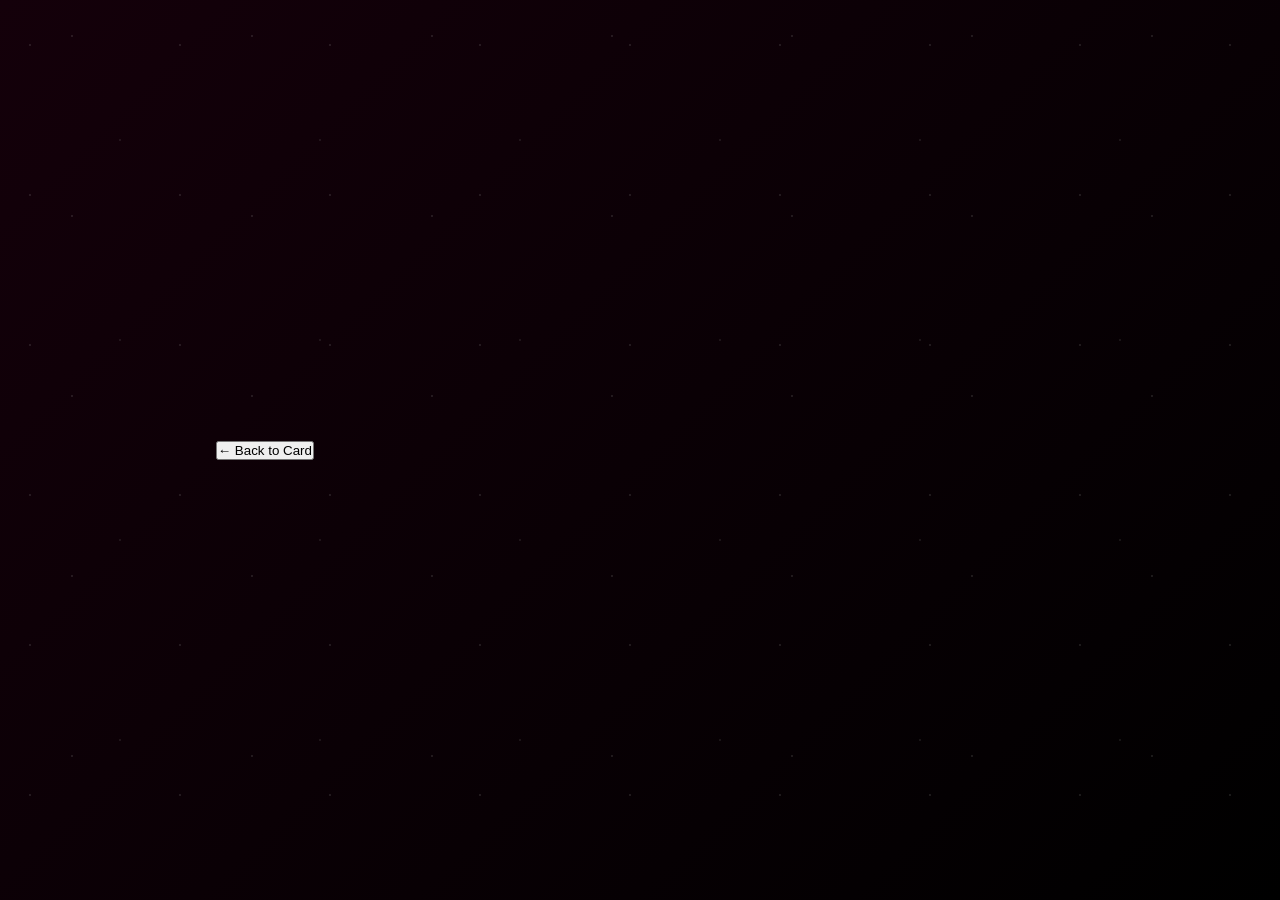
==== heart.html @ 53cf0a44 "Add files via upload" ====
<!DOCTYPE html>
<html lang="en">
<head>
    <meta charset="UTF-8">
    <meta name="viewport" content="width=device-width, initial-scale=1.0">
    <title>ANEL</title>
    <link rel="stylesheet" href="style.css">
</head>
<body>   
    <button class="back-btn" onclick="window.location.href='../index.html'">← Back to Card</button>
    
    <div class="canvas-container">
        <canvas id="canvas"></canvas>
        <canvas id="heartCanvas"></canvas>
    </div>
    
    <script src="script.js"></script>
</body>
</html>
---- style.css ----
* {
    margin: 0;
    padding: 0;
    box-sizing: border-box;
}

body {
    background: linear-gradient(135deg, #14000a 0%, #000000 100%);
    display: flex;
    justify-content: center;
    align-items: center;
    min-height: 100vh;
    font-family: 'Segoe UI', Tahoma, Geneva, Verdana, sans-serif;
    overflow: hidden;
    position: relative;
}

/* Жұлдызшалар фонға */
body::before {
    content: '';
    position: fixed;
    top: 0;
    left: 0;
    width: 100%;
    height: 100%;
    background: 
        radial-gradient(circle at 20% 30%, rgba(255, 255, 255, 0.1) 1px, transparent 1px),
        radial-gradient(circle at 60% 70%, rgba(255, 255, 255, 0.08) 1px, transparent 1px),
        radial-gradient(circle at 40% 20%, rgba(255, 255, 255, 0.1) 1px, transparent 1px);
    background-size: 150px 150px, 200px 200px, 180px 180px;
    z-index: 1;
    pointer-events: none;
    animation: twinkle 8s infinite alternate;
}

@keyframes twinkle {
    0% { opacity: 0.3; }
    100% { opacity: 0.7; }
}

.card-closed {
    width: 450px;
    text-align: center;
    position: relative;
    z-index: 2;
}

.card-opened {
    width: 380px;
    text-align: center;
    position: relative;
    z-index: 2;
    transform: scale(0.85);
    transform-origin: center;
}

.envelope {
    background: linear-gradient(135deg, #ff3366 0%, #ff0066 100%);
    height: 280px;
    border-radius: 25px;
    display: flex;
    flex-direction: column;
    justify-content: center;
    align-items: center;
    margin-bottom: 30px;
    position: relative;
    overflow: hidden;
    box-shadow: 
        0 20px 40px rgba(255, 51, 102, 0.3),
        inset 0 1px 0 rgba(255, 255, 255, 0.2);
    border: 2px solid rgba(255, 255, 255, 0.1);
}

.envelope::before {
    content: '';
    position: absolute;
    top: 0;
    left: 0;
    right: 0;
    bottom: 0;
    background: radial-gradient(
        circle at 30% 30%,
        rgba(255, 255, 255, 0.1) 0%,
        transparent 50%
    );
    pointer-events: none;
}

.envelope-heart {
    font-size: 90px;
    color: white;
    margin-bottom: 20px;
    text-shadow: 
        0 5px 15px rgba(0, 0, 0, 0.3),
        0 0 30px rgba(255, 255, 255, 0.2);
    animation: heartbeat 1.8s infinite;
    filter: drop-shadow(0 0 10px rgba(255, 255, 255, 0.3));
}

@keyframes heartbeat {
    0%, 100% { 
        transform: scale(1) rotate(0deg); 
    }
    25% { 
        transform: scale(1.1) rotate(-5deg); 
    }
    75% { 
        transform: scale(1.1) rotate(5deg); 
    }
}

.envelope-text {
    color: white;
    font-size: 32px;
    font-weight: bold;
    letter-spacing: 3px;
    text-shadow: 0 2px 10px rgba(0, 0, 0, 0.3);
    background: linear-gradient(to right, #ffffff, #ffe6ee);
    -webkit-background-clip: text;
    background-clip: text;
    color: transparent;
}

.open-btn, .close-btn {
    width: 100%;
    padding: 20px;
    font-size: 22px;
    font-weight: bold;
    border: none;
    border-radius: 15px;
    cursor: pointer;
    transition: all 0.3s cubic-bezier(0.4, 0, 0.2, 1);
    letter-spacing: 2px;
    position: relative;
    overflow: hidden;
}

.open-btn::before, .close-btn::before {
    content: '';
    position: absolute;
    top: 0;
    left: -100%;
    width: 100%;
    height: 100%;
    background: linear-gradient(
        90deg,
        transparent,
        rgba(255, 255, 255, 0.2),
        transparent
    );
    transition: left 0.5s;
}

.open-btn:hover::before, .close-btn:hover::before {
    left: 100%;
}

.open-btn {
    background: linear-gradient(135deg, #ff3366, #ff1493);
    color: white;
    box-shadow: 
        0 10px 30px rgba(255, 51, 102, 0.4),
        0 0 20px rgba(255, 20, 147, 0.3);
    border: 2px solid rgba(255, 255, 255, 0.1);
}

.open-btn:hover {
    transform: translateY(-6px) scale(1.02);
    box-shadow: 
        0 15px 40px rgba(255, 51, 102, 0.6),
        0 0 30px rgba(255, 20, 147, 0.4);
}

.close-btn {
    background: linear-gradient(135deg, #6c757d, #495057);
    color: white;
    margin-top: 25px;
    box-shadow: 0 8px 25px rgba(108, 117, 125, 0.4);
    border: 2px solid rgba(255, 255, 255, 0.05);
}

.close-btn:hover {
    background: linear-gradient(135deg, #495057, #343a40);
    transform: translateY(-4px);
    box-shadow: 0 12px 35px rgba(108, 117, 125, 0.5);
}

.card-opened {
    display: none;
}

.letter {
    background: linear-gradient(135deg, 
        rgba(20, 0, 10, 0.9) 0%, 
        rgba(0, 0, 0, 0.85) 100%);
    border-radius: 25px;
    padding: 30px;
    margin-bottom: 20px;
    position: relative;
    overflow: hidden;
    box-shadow: 
        0 20px 50px rgba(0, 0, 0, 0.5),
        inset 0 1px 0 rgba(255, 255, 255, 0.1);
    border: 1px solid rgba(255, 255, 255, 0.05);
}

.letter::before {
    content: '';
    position: absolute;
    top: 0;
    left: 0;
    right: 0;
    height: 4px;
    background: linear-gradient(
        90deg,
        transparent,
        #ff3366,
        #ff1493,
        #ff3366,
        transparent
    );
}

.letter::after {
    content: '';
    position: absolute;
    top: 10px;
    left: 10px;
    right: 10px;
    bottom: 10px;
    border: 1px solid rgba(255, 255, 255, 0.03);
    border-radius: 15px;
    pointer-events: none;
}

.letter-header {
    text-align: center;
    margin-bottom: 25px;
    padding-bottom: 20px;
    position: relative;
}

.letter-header::after {
    content: '';
    position: absolute;
    bottom: 0;
    left: 25%;
    right: 25%;
    height: 2px;
    background: linear-gradient(
        90deg,
        transparent,
        #ff3366,
        #ff1493,
        #ff3366,
        transparent
    );
}

.letter-header h2 {
    color: #ff3366;
    font-size: 28px;
    margin-bottom: 12px;
    text-shadow: 0 2px 10px rgba(255, 51, 102, 0.3);
    background: linear-gradient(to right, #ff3366, #ff1493);
    -webkit-background-clip: text;
    background-clip: text;
    color: transparent;
}

.valentine-date {
    color: rgba(255, 255, 255, 0.7);
    font-size: 16px;
    font-style: italic;
    letter-spacing: 1px;
}

.letter-content {
    text-align: left;

}

.handwriting {
    font-family: 'Brush Script MT', cursive;
    font-size: 22px;
    color: rgba(255, 255, 255, 0.9);
    margin-bottom: 12px;
    line-height: 1.4;
    text-shadow: 0 2px 4px rgba(0, 0, 0, 0.3);
}

.wishes {
    margin: 25px 0;
    padding: 0;
}

.wish {
    font-family: 'Brush Script MT', cursive;
    font-size: 18px;
    color: rgba(255, 255, 255, 0.85);
    margin-bottom: 8px;
    line-height: 1.4;
    padding-left: 0;
}

.tap-btn {
    display: block;
    width: 100%;
    padding: 16px;
    background: linear-gradient(135deg, #ff3366, #ff0066);
    color: white;
    border: none;
    border-radius: 12px;
    font-size: 18px;
    font-weight: bold;
    cursor: pointer;
    transition: all 0.3s cubic-bezier(0.4, 0, 0.2, 1);
    box-shadow: 
        0 8px 25px rgba(255, 51, 102, 0.5),
        0 0 20px rgba(255, 0, 102, 0.3);
    position: relative;
    overflow: hidden;
    letter-spacing: 1px;
    border: 2px solid rgba(255, 255, 255, 0.1);
    margin-top: 20px;
}

.tap-btn:hover {
    transform: translateY(-5px);
    box-shadow: 
        0 15px 35px rgba(255, 51, 102, 0.7),
        0 0 30px rgba(255, 0, 102, 0.5);
    background: linear-gradient(135deg, #ff0066, #ff3366);
}

/* Анимациялар */
@keyframes fadeIn {
    from {
        opacity: 0;
        transform: translateY(20px) scale(0.95);
    }
    to {
        opacity: 1;
        transform: translateY(0) scale(1);
    }
}

@keyframes fadeInMedium {
    from {
        opacity: 0;
        transform: translateY(20px) scale(0.95);
    }
    to {
        opacity: 1;
        transform: translateY(0) scale(0.85);
    }
}

.card-closed {
    animation: fadeIn 0.6s cubic-bezier(0.4, 0, 0.2, 1);
}

.card-opened {
    animation: fadeInMedium 0.6s cubic-bezier(0.4, 0, 0.2, 1);
}

/* Адаптивтілік */
@media (max-width: 500px) {
    .card-closed {
        width: 90vw;
        padding: 0 10px;
    }
    
    .card-opened {
        width: 76vw;
    }
    
    .envelope {
        height: 220px;
    }
    
    .envelope-heart {
        font-size: 70px;
    }
    
    .envelope-text {
        font-size: 26px;
    }
    
    .letter {
        padding: 20px;
    }
    
    .letter-header h2 {
        font-size: 24px;
    }
    
    .handwriting {
        font-size: 20px;
    }
    
    .wish {
        font-size: 16px;
    }
    
    .open-btn, .close-btn {
        padding: 16px;
        font-size: 18px;
    }
    
    .tap-btn {
        padding: 14px;
        font-size: 16px;
    }
}
.card-opened {
    /* Можно регулировать ширину и высоту */
    width: 500px; /* Измени на нужную ширину */
    max-width: 90%; /* Чтобы адаптировалось на мобильных */
}
 
.letter {
    /* Регулируй отступы внутри письма */
    padding: 40px 35px; /* Увеличил отступы */
    width: 100%; /* Занимает всю доступную ширину */
}

.letter-content.handwriting {
    /* Стили для текстового блока */
    min-height: 200px; /* Минимальная высота */
    max-height: 300px; /* Максимальная высота */
    overflow-y: auto; /* Прокрутка если текст не помещается */
    padding: 15px;
    margin: 20px 0;
    text-align: left;
    line-height: 1.6;
    font-size: 18px;
}

.close-btn {
    /* Позиционирование кнопки CLOSE */
    position: absolute;
    bottom: -60px;
    right: 0px;
    margin-top: 20px;
}
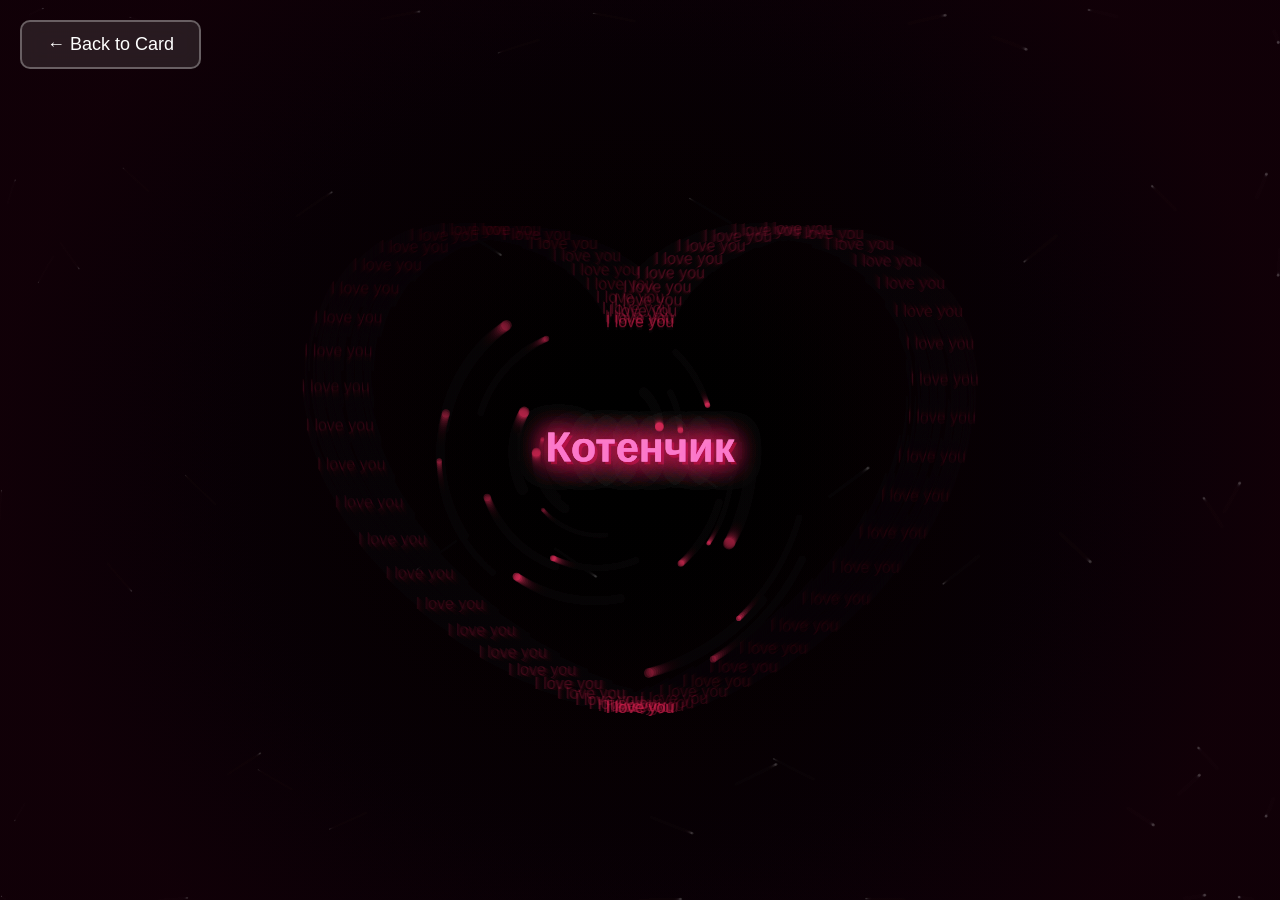
==== commit 97161881: "Add files via upload" ====
--- a/heart.html
+++ b/heart.html
@@ -4,7 +4,7 @@
     <meta charset="UTF-8">
     <meta name="viewport" content="width=device-width, initial-scale=1.0">
     <title>ANEL</title>
-    <link rel="stylesheet" href="style.css">
+    <link rel="stylesheet" href="heart.css">
 </head>
 <body>   
     <button class="back-btn" onclick="window.location.href='../index.html'">← Back to Card</button>
@@ -14,6 +14,6 @@
         <canvas id="heartCanvas"></canvas>
     </div>
     
-    <script src="script.js"></script>
+    <script src="heart.js"></script>
 </body>
 </html>
--- a/heart.css
+++ b/heart.css
@@ -0,0 +1,53 @@
+* {
+    margin: 0;
+    padding: 0;
+    box-sizing: border-box;
+}
+
+body {
+    background: #000;
+    overflow: hidden;
+    height: 100vh;
+    width: 100vw;
+    position: relative;
+}
+
+.canvas-container {
+    position: absolute;
+    top: 0;
+    left: 0;
+    width: 100%;
+    height: 100%;
+    z-index: 1;
+}
+
+canvas {
+    display: block;
+    position: absolute;
+    top: 0;
+    left: 0;
+    width: 100%;
+    height: 100%;
+}
+
+.back-btn {
+    position: fixed;
+    top: 20px;
+    left: 20px;
+    padding: 12px 25px;
+    background: rgba(255, 255, 255, 0.1);
+    color: white;
+    border: 2px solid rgba(255, 255, 255, 0.3);
+    border-radius: 10px;
+    font-size: 18px;
+    cursor: pointer;
+    backdrop-filter: blur(10px);
+    z-index: 100;
+    transition: all 0.3s;
+    font-family: Arial, sans-serif;
+}
+
+.back-btn:hover {
+    background: rgba(255, 255, 255, 0.2);
+    transform: translateY(-2px);
+}
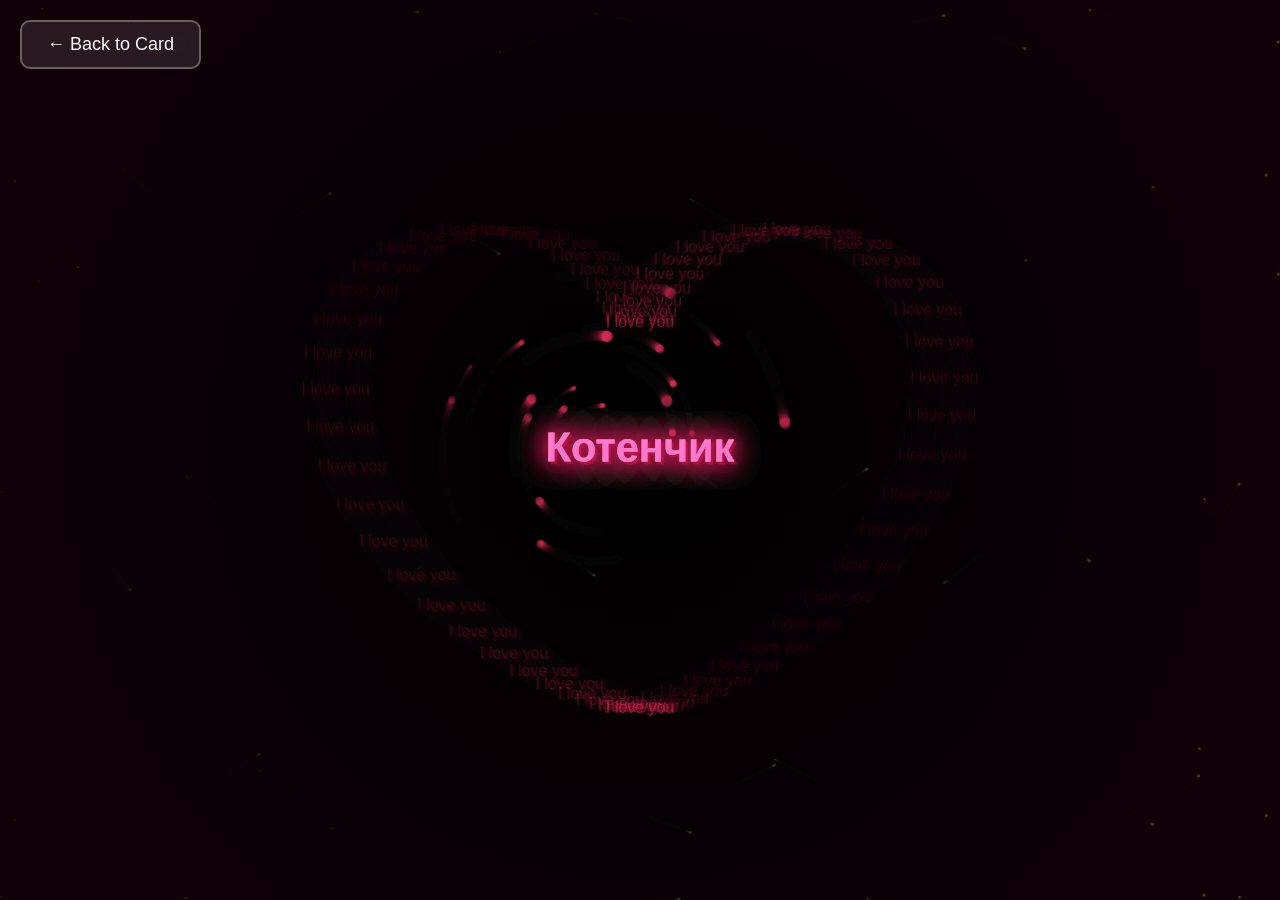
==== commit 48f82fed: "Add files via upload" ====
--- a/heart.html
+++ b/heart.html
@@ -4,16 +4,440 @@
     <meta charset="UTF-8">
     <meta name="viewport" content="width=device-width, initial-scale=1.0">
     <title>ANEL</title>
-    <link rel="stylesheet" href="heart.css">
+    <style>
+        * {
+            margin: 0;
+            padding: 0;
+            box-sizing: border-box;
+        }
+
+        body {
+            background: #000;
+            overflow: hidden;
+            height: 100vh;
+            width: 100vw;
+            position: relative;
+        }
+
+        .canvas-container {
+            position: absolute;
+            top: 0;
+            left: 0;
+            width: 100%;
+            height: 100%;
+            z-index: 1;
+        }
+
+        canvas {
+            display: block;
+            position: absolute;
+            top: 0;
+            left: 0;
+            width: 100%;
+            height: 100%;
+        }
+
+        .back-btn {
+            position: fixed;
+            top: 20px;
+            left: 20px;
+            padding: 12px 25px;
+            background: rgba(255, 255, 255, 0.1);
+            color: white;
+            border: 2px solid rgba(255, 255, 255, 0.3);
+            border-radius: 10px;
+            font-size: 18px;
+            cursor: pointer;
+            backdrop-filter: blur(10px);
+            z-index: 100;
+            transition: all 0.3s;
+            font-family: Arial, sans-serif;
+        }
+
+        .back-btn:hover {
+            background: rgba(255, 255, 255, 0.2);
+            transform: translateY(-2px);
+        }
+    </style>
 </head>
 <body>   
     <button class="back-btn" onclick="window.location.href='../index.html'">← Back to Card</button>
     
     <div class="canvas-container">
-        <canvas id="canvas"></canvas>
         <canvas id="heartCanvas"></canvas>
     </div>
     
-    <script src="heart.js"></script>
+    <script>
+        const canvas = document.getElementById('heartCanvas');
+        const ctx = canvas.getContext('2d');
+
+        canvas.width = window.innerWidth;
+        canvas.height = window.innerHeight;
+
+        const settings = {
+            // ⭐ ОРТАДАҒЫ НЕГІЗГІ МӘТІН ⭐
+            mainText: "Котенчик",
+            mainTextSize: 40,
+            mainPulseSpeed: 0.015,
+            mainPulseAmount: 0.05,
+            mainColor: "#fe7dccbd", // Ақ түс
+            shadowColor: "#f8175e", // Розовый shadow түсі
+            mainGlow: true,
+            
+            // ⭐ АРТТАҒЫ ЖҮРЕК АНИМАЦИЯСЫ ⭐
+            heartText: "I love you",
+            heartTextCount: 70,
+            heartTextSize: 16,
+            heartSize: 24,
+            heartSpeed: 0.002,
+            heartColor: "rgba(255, 51, 102, 0.3)", // Ашық түс
+            heartOpacity: 0.1, // Мөлдірлік
+            
+            // Жалпы
+            currentTime: 0,
+            heartAngle: 0,
+            particlesCount: 20,
+            
+            // ⭐ ЕКІ АНИМАЦИЯНЫ БАСҚАРУ ⭐
+            showMainText: true,      // Ортадағы мәтін
+            showHeart: true,         // Арттағы жүрек
+            showParticles: true      // Бөлшектер
+        };
+
+        // ⭐ БӨЛШЕКТЕР ⭐
+        class Particle {
+            constructor() {
+                this.reset();
+            }
+            
+            reset() {
+                this.angle = Math.random() * Math.PI * 2;
+                this.distance = 50 + Math.random() * 150;
+                this.speed = 0.5 + Math.random() * 1;
+                this.size = 2 + Math.random() * 4;
+                this.opacity = 0.2 + Math.random() * 0.3;
+            }
+            
+            update() {
+                this.angle += 0.01;
+                this.distance += Math.sin(settings.currentTime * 0.002 + this.angle) * 0.5;
+            }
+            
+            draw(centerX, centerY) {
+                const x = centerX + Math.cos(this.angle) * this.distance;
+                const y = centerY + Math.sin(this.angle) * this.distance;
+                
+                ctx.beginPath();
+                ctx.fillStyle = `rgba(255, 51, 102, ${this.opacity})`;
+                ctx.arc(x, y, this.size, 0, Math.PI * 2);
+                ctx.fill();
+            }
+        }
+
+        const particles = [];
+        for (let i = 0; i < settings.particlesCount; i++) {
+            particles.push(new Particle());
+        }
+
+        // ⭐ ЖҮРЕК ФОРМАСЫ (АРТТАҒЫ АНИМАЦИЯ) ⭐
+        function heartPosition(t) {
+            const x = 12.5 * Math.pow(Math.sin(t), 3);
+            const y = 10.2 * Math.cos(t) - 
+                      2.7 * Math.cos(2*t) - 
+                      2.3 * Math.cos(3*t) - 
+                      0.001 * Math.cos(4*t);
+            
+            return { x, y: -y };
+        }
+
+        // ⭐ АРТТАҒЫ ЖҮРЕК АНИМАЦИЯСЫ ⭐
+        function drawHeartAnimation() {
+            if (!settings.showHeart) return;
+            
+            const centerX = canvas.width / 2;
+            const centerY = canvas.height / 2;
+            
+            // Жеңіл толқын эффектісі
+            const wave = Math.sin(settings.currentTime * 0.005) * 0.05;
+            
+            for (let i = 0; i < settings.heartTextCount; i++) {
+                const localOffset = (i / settings.heartTextCount) * Math.PI * 2;
+                let t = (settings.heartAngle + localOffset) % (Math.PI * 2);
+                
+                const pos = heartPosition(t);
+                
+                // Мөлдірлік эффектісі
+                const opacity = settings.heartOpacity * (0.7 + 0.3 * Math.sin(t * 2 + settings.currentTime * 0.01));
+                
+                const x = centerX + pos.x * (settings.heartSize * (1 + wave));
+                const y = centerY + pos.y * (settings.heartSize * (1 + wave));
+                
+                // Мәтін сызу
+                ctx.font = `${settings.heartTextSize}px Arial`;
+                ctx.fillStyle = `rgba(255, 51, 102, ${opacity})`;
+                ctx.textAlign = "center";
+                ctx.textBaseline = "middle";
+                ctx.fillText(settings.heartText, x, y);
+            }
+            
+            settings.heartAngle += settings.heartSpeed;
+        }
+
+        // ⭐ ОРТАДАҒЫ НЕГІЗГІ МӘТІН (АҚ ТҮС + РОЗОВЫЙ SHADOW) ⭐
+        function drawMainText() {
+            if (!settings.showMainText) return;
+            
+            const centerX = canvas.width / 2;
+            const centerY = canvas.height / 2;
+            
+            // Пульсация
+            const pulse = 1 + Math.sin(settings.currentTime * settings.mainPulseSpeed) * settings.mainPulseAmount;
+            const fontSize = settings.mainTextSize * pulse;
+            
+            // ⭐ 1. Бірінші қабат: Розовый shadow қатты версиясы ⭐
+            ctx.save();
+            ctx.shadowColor = settings.shadowColor;
+            ctx.shadowBlur = 25 * pulse;
+            ctx.shadowOffsetX = 0;
+            ctx.shadowOffsetY = 0;
+            
+            ctx.font = `bold ${fontSize}px Arial, sans-serif`;
+            ctx.fillStyle = settings.mainColor;
+            ctx.textAlign = "center";
+            ctx.textBaseline = "middle";
+            
+            // Өте жеңіл айналу
+            ctx.save();
+            ctx.translate(centerX, centerY);
+            ctx.rotate(Math.sin(settings.currentTime * 0.001) * 0.03);
+            ctx.fillText(settings.mainText, 0, 0);
+            ctx.restore();
+            
+            ctx.restore();
+            
+            // ⭐ 2. Екінші қабат: Негізгі ақ мәтін (shadow жоқ) ⭐
+            ctx.font = `bold ${fontSize}px Arial, sans-serif`;
+            ctx.fillStyle = settings.mainColor;
+            ctx.textAlign = "center";
+            ctx.textBaseline = "middle";
+            
+            // Өте жеңіл айналу
+            ctx.save();
+            ctx.translate(centerX, centerY);
+            ctx.rotate(Math.sin(settings.currentTime * 0.001) * 0.03);
+            ctx.fillText(settings.mainText, 0, 0);
+            ctx.restore();
+            
+            // ⭐ 3. Үшінші қабат: Жеңіл glow эффекті ⭐
+            ctx.save();
+            ctx.globalCompositeOperation = "overlay";
+            ctx.fillStyle = `rgba(255, 105, 180, 0.15)`;
+            ctx.font = `bold ${fontSize}px Arial, sans-serif`;
+            ctx.textAlign = "center";
+            ctx.textBaseline = "middle";
+            
+            ctx.save();
+            ctx.translate(centerX, centerY);
+            ctx.rotate(Math.sin(settings.currentTime * 0.001) * 0.03);
+            
+            // Біраз ығысқан көшірме для glow эффекта
+            const glowOffset = Math.sin(settings.currentTime * 0.02) * 3;
+            ctx.fillText(settings.mainText, glowOffset, glowOffset);
+            ctx.restore();
+            ctx.restore();
+            
+            // Shadow қайта орнату
+            ctx.shadowColor = 'transparent';
+            ctx.shadowBlur = 0;
+        }
+
+        // ⭐ БӨЛШЕКТЕР ⭐
+        function drawParticles() {
+            if (!settings.showParticles) return;
+            
+            const centerX = canvas.width / 2;
+            const centerY = canvas.height / 2;
+            
+            particles.forEach(particle => {
+                particle.update();
+                particle.draw(centerX, centerY);
+            });
+        }
+
+        // ⭐ ФОН ЭФФЕКТІ ⭐
+        function drawBackground() {
+            // Градиент фон
+            const gradient = ctx.createRadialGradient(
+                canvas.width / 2, canvas.height / 2, 0,
+                canvas.width / 2, canvas.height / 2, Math.max(canvas.width, canvas.height) / 2
+            );
+            
+            gradient.addColorStop(0, 'rgba(0, 0, 0, 0.1)');
+            gradient.addColorStop(1, 'rgba(20, 0, 10, 0.3)');
+            
+            ctx.fillStyle = gradient;
+            ctx.fillRect(0, 0, canvas.width, canvas.height);
+            
+            // Жұлдызшалар
+            ctx.fillStyle = 'rgba(255, 255, 255, 0.1)';
+            for (let i = 0; i < 50; i++) {
+                const x = (Math.sin(settings.currentTime * 0.001 + i) * 0.5 + 0.5) * canvas.width;
+                const y = (Math.cos(settings.currentTime * 0.001 + i * 0.7) * 0.5 + 0.5) * canvas.height;
+                const size = Math.sin(settings.currentTime * 0.01 + i) * 0.5 + 1;
+                
+                ctx.beginPath();
+                ctx.arc(x, y, size, 0, Math.PI * 2);
+                ctx.fill();
+            }
+        }
+
+        // ⭐ БАСТАПҚЫ ФОН ⭐
+        function clearCanvas() {
+            ctx.fillStyle = "rgba(0, 0, 0, 0.08)";
+            ctx.fillRect(0, 0, canvas.width, canvas.height);
+        }
+
+        // ⭐ НЕГІЗГІ АНИМАЦИЯ ⭐
+        function animate() {
+            clearCanvas();
+            drawBackground();
+            drawHeartAnimation();    // ⭐ АРТТАҒЫ ЖҮРЕК ⭐
+            drawParticles();
+            drawMainText();          // ⭐ ОРТАДАҒЫ МӘТІН ⭐
+            
+            settings.currentTime += 1;
+            requestAnimationFrame(animate);
+        }
+
+        // ⭐ КЛАВИАТУРА БАСҚАРУЫ ⭐
+        window.addEventListener('keydown', (e) => {
+            switch(e.key) {
+                case '+':
+                    settings.mainTextSize += 5;
+                    break;
+                case '-':
+                    settings.mainTextSize = Math.max(20, settings.mainTextSize - 5);
+                    break;
+                case 'h':
+                case 'H':
+                    settings.heartSize += 2;
+                    break;
+                case 'j':
+                case 'J':
+                    settings.heartSize = Math.max(10, settings.heartSize - 2);
+                    break;
+                case 'k':
+                case 'K':
+                    settings.heartSpeed += 0.0005;
+                    break;
+                case 'l':
+                case 'L':
+                    settings.heartSpeed = Math.max(0.0001, settings.heartSpeed - 0.0005);
+                    break;
+                case 'u':
+                case 'U':
+                    settings.heartOpacity = Math.min(1, settings.heartOpacity + 0.05);
+                    break;
+                case 'i':
+                case 'I':
+                    settings.heartOpacity = Math.max(0.05, settings.heartOpacity - 0.05);
+                    break;
+                case '1':
+                    settings.showMainText = !settings.showMainText;
+                    console.log('Негізгі мәтін: ' + (settings.showMainText ? 'ҚОСЫЛҒАН' : 'ӨШІРІЛГЕН'));
+                    break;
+                case '2':
+                    settings.showHeart = !settings.showHeart;
+                    console.log('Жүрек анимациясы: ' + (settings.showHeart ? 'ҚОСЫЛҒАН' : 'ӨШІРІЛГЕН'));
+                    break;
+                case '3':
+                    settings.showParticles = !settings.showParticles;
+                    console.log('Бөлшектер: ' + (settings.showParticles ? 'ҚОСЫЛҒАН' : 'ӨШІРІЛГЕН'));
+                    break;
+                case 'w':
+                case 'W':
+                    settings.mainPulseSpeed += 0.005;
+                    break;
+                case 's':
+                case 'S':
+                    settings.mainPulseSpeed = Math.max(0.001, settings.mainPulseSpeed - 0.005);
+                    break;
+                case 'g':
+                case 'G':
+                    settings.mainGlow = !settings.mainGlow;
+                    console.log('Жарқыл эффектісі: ' + (settings.mainGlow ? 'ҚОСЫЛҒАН' : 'ӨШІРІЛГЕН'));
+                    break;
+                case 't':
+                case 'T':
+                    settings.mainText = settings.mainText === "Котенчик" ? "I love you" : "Котенчик";
+                    console.log('Мәтін өзгерді: ' + settings.mainText);
+                    break;
+                case '0':
+                    // Барлығын қалпына келтіру
+                    settings.mainText = "Котенчик";
+                    settings.mainTextSize = 60;
+                    settings.mainPulseSpeed = 0.015;
+                    settings.mainPulseAmount = 0.05;
+                    settings.mainColor = "#FFFFFF";
+                    settings.shadowColor = "#FF69B4";
+                    settings.heartSize = 24;
+                    settings.heartSpeed = 0.002;
+                    settings.heartOpacity = 0.1;
+                    settings.showMainText = true;
+                    settings.showHeart = true;
+                    settings.showParticles = true;
+                    console.log('БАРЛЫҒЫ ҚАЛПЫНА КЕЛТІРІЛДІ');
+                    break;
+                case ' ':
+                    console.log("============= АҚПАРАТ =============");
+                    console.log("Мәтін: " + settings.mainText);
+                    console.log("Мәтін өлшемі: " + settings.mainTextSize);
+                    console.log("Жүрек өлшемі: " + settings.heartSize);
+                    console.log("Жүрек жылдамдығы: " + settings.heartSpeed);
+                    console.log("Жүрек мөлдірлігі: " + settings.heartOpacity);
+                    console.log("===================================");
+                    break;
+            }
+        });
+
+        // БАСТАУ
+        animate();
+
+        // Браузер өлшемі өзгергенде
+        window.addEventListener('resize', () => {
+            canvas.width = window.innerWidth;
+            canvas.height = window.innerHeight;
+        });
+
+        console.log("=========================================");
+        console.log("❤️ КОТЕНЧИК - АҚ ТҮС + РОЗОВЫЙ SHADOW");
+        console.log("=========================================");
+        console.log("✅ Ортадағы мәтін: 'Котенчик'");
+        console.log("   • Ақ түсте");
+        console.log("   • Розовый shadow бар");
+        console.log("   • Пульсирует");
+        console.log("");
+        console.log("✅ Арттағы жүрек анимациясы");
+        console.log("   • 'I love you' мәтіні");
+        console.log("   • Жүрек формасында айналады");
+        console.log("   • Мөлдір, жеңіл");
+        console.log("");
+        console.log("🎮 БАСҚАРУ ПЕРНЕЛЕРІ:");
+        console.log("   +/- - Негізгі мәтін өлшемі");
+        console.log("   H/J - Жүрек өлшемі");
+        console.log("   K/L - Жүрек жылдамдығы");
+        console.log("   U/I - Жүрек мөлдірлігі");
+        console.log("");
+        console.log("   1 - Негізгі мәтінді қосу/өшіру");
+        console.log("   2 - Жүрек анимациясын қосу/өшіру");
+        console.log("   3 - Бөлшектерді қосу/өшіру");
+        console.log("");
+        console.log("   W/S - Пульсация жылдамдығы");
+        console.log("   G - Жарқыл эффектісі");
+        console.log("   T - Мәтін өзгерту (Котенчик ↔ I love you)");
+        console.log("   ПРОБЕЛ - Ақпаратты көрсету");
+        console.log("   0 - БАРЛЫҒЫН қалпына келтіру");
+        console.log("=========================================");
+    </script>
 </body>
 </html>
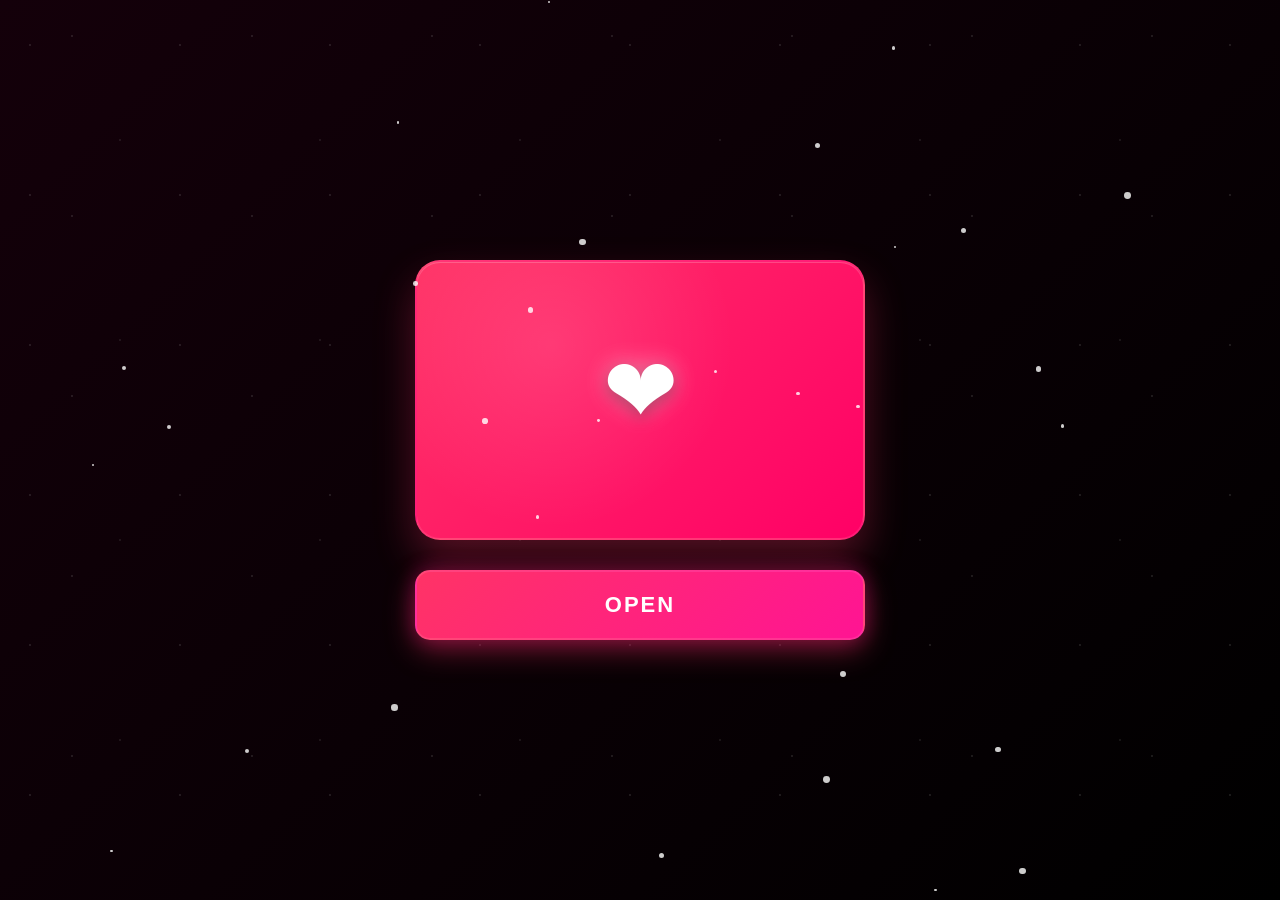
==== commit cb81b378: "Add files via upload" ====
--- a/heart.html
+++ b/heart.html
@@ -3,7 +3,7 @@
 <head>
     <meta charset="UTF-8">
     <meta name="viewport" content="width=device-width, initial-scale=1.0">
-    <title>ANEL</title>
+    <title>Love Card for Anel</title>
     <style>
         * {
             margin: 0;
@@ -12,11 +12,426 @@
         }
 
         body {
+            background: linear-gradient(135deg, #14000a 0%, #000000 100%);
+            display: flex;
+            justify-content: center;
+            align-items: center;
+            min-height: 100vh;
+            font-family: 'Segoe UI', Tahoma, Geneva, Verdana, sans-serif;
+            overflow: hidden;
+            position: relative;
+        }
+
+        /* Жұлдызшалар фонға */
+        body::before {
+            content: '';
+            position: fixed;
+            top: 0;
+            left: 0;
+            width: 100%;
+            height: 100%;
+            background: 
+                radial-gradient(circle at 20% 30%, rgba(255, 255, 255, 0.1) 1px, transparent 1px),
+                radial-gradient(circle at 60% 70%, rgba(255, 255, 255, 0.08) 1px, transparent 1px),
+                radial-gradient(circle at 40% 20%, rgba(255, 255, 255, 0.1) 1px, transparent 1px);
+            background-size: 150px 150px, 200px 200px, 180px 180px;
+            z-index: 1;
+            pointer-events: none;
+            animation: twinkle 8s infinite alternate;
+        }
+
+        @keyframes twinkle {
+            0% { opacity: 0.3; }
+            100% { opacity: 0.7; }
+        }
+
+        .card-closed {
+            width: 450px;
+            text-align: center;
+            position: relative;
+            z-index: 2;
+        }
+
+        .card-opened {
+            width: 380px;
+            text-align: center;
+            position: relative;
+            z-index: 2;
+            transform: scale(0.85);
+            transform-origin: center;
+        }
+
+        .envelope {
+            background: linear-gradient(135deg, #ff3366 0%, #ff0066 100%);
+            height: 280px;
+            border-radius: 25px;
+            display: flex;
+            flex-direction: column;
+            justify-content: center;
+            align-items: center;
+            margin-bottom: 30px;
+            position: relative;
+            overflow: hidden;
+            box-shadow: 
+                0 20px 40px rgba(255, 51, 102, 0.3),
+                inset 0 1px 0 rgba(255, 255, 255, 0.2);
+            border: 2px solid rgba(255, 255, 255, 0.1);
+        }
+
+        .envelope::before {
+            content: '';
+            position: absolute;
+            top: 0;
+            left: 0;
+            right: 0;
+            bottom: 0;
+            background: radial-gradient(
+                circle at 30% 30%,
+                rgba(255, 255, 255, 0.1) 0%,
+                transparent 50%
+            );
+            pointer-events: none;
+        }
+
+        .envelope-heart {
+            font-size: 90px;
+            color: white;
+            margin-bottom: 20px;
+            text-shadow: 
+                0 5px 15px rgba(0, 0, 0, 0.3),
+                0 0 30px rgba(255, 255, 255, 0.2);
+            animation: heartbeat 1.8s infinite;
+            filter: drop-shadow(0 0 10px rgba(255, 255, 255, 0.3));
+        }
+
+        @keyframes heartbeat {
+            0%, 100% { 
+                transform: scale(1) rotate(0deg); 
+            }
+            25% { 
+                transform: scale(1.1) rotate(-5deg); 
+            }
+            75% { 
+                transform: scale(1.1) rotate(5deg); 
+            }
+        }
+
+        .envelope-text {
+            color: white;
+            font-size: 32px;
+            font-weight: bold;
+            letter-spacing: 3px;
+            text-shadow: 0 2px 10px rgba(0, 0, 0, 0.3);
+            background: linear-gradient(to right, #ffffff, #ffe6ee);
+            -webkit-background-clip: text;
+            background-clip: text;
+            color: transparent;
+        }
+
+        .open-btn, .close-btn {
+            width: 100%;
+            padding: 20px;
+            font-size: 22px;
+            font-weight: bold;
+            border: none;
+            border-radius: 15px;
+            cursor: pointer;
+            transition: all 0.3s cubic-bezier(0.4, 0, 0.2, 1);
+            letter-spacing: 2px;
+            position: relative;
+            overflow: hidden;
+        }
+
+        .open-btn::before, .close-btn::before {
+            content: '';
+            position: absolute;
+            top: 0;
+            left: -100%;
+            width: 100%;
+            height: 100%;
+            background: linear-gradient(
+                90deg,
+                transparent,
+                rgba(255, 255, 255, 0.2),
+                transparent
+            );
+            transition: left 0.5s;
+        }
+
+        .open-btn:hover::before, .close-btn:hover::before {
+            left: 100%;
+        }
+
+        .open-btn {
+            background: linear-gradient(135deg, #ff3366, #ff1493);
+            color: white;
+            box-shadow: 
+                0 10px 30px rgba(255, 51, 102, 0.4),
+                0 0 20px rgba(255, 20, 147, 0.3);
+            border: 2px solid rgba(255, 255, 255, 0.1);
+        }
+
+        .open-btn:hover {
+            transform: translateY(-6px) scale(1.02);
+            box-shadow: 
+                0 15px 40px rgba(255, 51, 102, 0.6),
+                0 0 30px rgba(255, 20, 147, 0.4);
+        }
+
+        .close-btn {
+            background: linear-gradient(135deg, #6c757d, #495057);
+            color: white;
+            margin-top: 25px;
+            box-shadow: 0 8px 25px rgba(108, 117, 125, 0.4);
+            border: 2px solid rgba(255, 255, 255, 0.05);
+        }
+
+        .close-btn:hover {
+            background: linear-gradient(135deg, #495057, #343a40);
+            transform: translateY(-4px);
+            box-shadow: 0 12px 35px rgba(108, 117, 125, 0.5);
+        }
+
+        .card-opened {
+            display: none;
+        }
+
+        .letter {
+            background: linear-gradient(135deg, 
+                rgba(20, 0, 10, 0.9) 0%, 
+                rgba(0, 0, 0, 0.85) 100%);
+            border-radius: 25px;
+            padding: 30px;
+            margin-bottom: 20px;
+            position: relative;
+            overflow: hidden;
+            box-shadow: 
+                0 20px 50px rgba(0, 0, 0, 0.5),
+                inset 0 1px 0 rgba(255, 255, 255, 0.1);
+            border: 1px solid rgba(255, 255, 255, 0.05);
+        }
+
+        .letter::before {
+            content: '';
+            position: absolute;
+            top: 0;
+            left: 0;
+            right: 0;
+            height: 4px;
+            background: linear-gradient(
+                90deg,
+                transparent,
+                #ff3366,
+                #ff1493,
+                #ff3366,
+                transparent
+            );
+        }
+
+        .letter::after {
+            content: '';
+            position: absolute;
+            top: 10px;
+            left: 10px;
+            right: 10px;
+            bottom: 10px;
+            border: 1px solid rgba(255, 255, 255, 0.03);
+            border-radius: 15px;
+            pointer-events: none;
+        }
+
+        .letter-header {
+            text-align: center;
+            margin-bottom: 25px;
+            padding-bottom: 20px;
+            position: relative;
+        }
+
+        .letter-header::after {
+            content: '';
+            position: absolute;
+            bottom: 0;
+            left: 25%;
+            right: 25%;
+            height: 2px;
+            background: linear-gradient(
+                90deg,
+                transparent,
+                #ff3366,
+                #ff1493,
+                #ff3366,
+                transparent
+            );
+        }
+
+        .letter-header h2 {
+            color: #ff3366;
+            font-size: 28px;
+            margin-bottom: 12px;
+            text-shadow: 0 2px 10px rgba(255, 51, 102, 0.3);
+            background: linear-gradient(to right, #ff3366, #ff1493);
+            -webkit-background-clip: text;
+            background-clip: text;
+            color: transparent;
+        }
+
+        .valentine-date {
+            color: rgba(255, 255, 255, 0.7);
+            font-size: 16px;
+            font-style: italic;
+            letter-spacing: 1px;
+        }
+
+        .letter-content {
+            text-align: left;
+
+        }
+
+        .handwriting {
+            font-family: 'Brush Script MT', cursive;
+            font-size: 22px;
+            color: rgba(255, 255, 255, 0.9);
+            margin-bottom: 12px;
+            line-height: 1.4;
+            text-shadow: 0 2px 4px rgba(0, 0, 0, 0.3);
+        }
+
+        .wishes {
+            margin: 25px 0;
+            padding: 0;
+        }
+
+        .wish {
+            font-family: 'Brush Script MT', cursive;
+            font-size: 18px;
+            color: rgba(255, 255, 255, 0.85);
+            margin-bottom: 8px;
+            line-height: 1.4;
+            padding-left: 0;
+        }
+
+        .tap-btn {
+            display: block;
+            width: 100%;
+            padding: 16px;
+            background: linear-gradient(135deg, #ff3366, #ff0066);
+            color: white;
+            border: none;
+            border-radius: 12px;
+            font-size: 18px;
+            font-weight: bold;
+            cursor: pointer;
+            transition: all 0.3s cubic-bezier(0.4, 0, 0.2, 1);
+            box-shadow: 
+                0 8px 25px rgba(255, 51, 102, 0.5),
+                0 0 20px rgba(255, 0, 102, 0.3);
+            position: relative;
+            overflow: hidden;
+            letter-spacing: 1px;
+            border: 2px solid rgba(255, 255, 255, 0.1);
+            margin-top: 20px;
+        }
+
+        .tap-btn:hover {
+            transform: translateY(-5px);
+            box-shadow: 
+                0 15px 35px rgba(255, 51, 102, 0.7),
+                0 0 30px rgba(255, 0, 102, 0.5);
+            background: linear-gradient(135deg, #ff0066, #ff3366);
+        }
+
+        /* Анимациялар */
+        @keyframes fadeIn {
+            from {
+                opacity: 0;
+                transform: translateY(20px) scale(0.95);
+            }
+            to {
+                opacity: 1;
+                transform: translateY(0) scale(1);
+            }
+        }
+
+        @keyframes fadeInMedium {
+            from {
+                opacity: 0;
+                transform: translateY(20px) scale(0.95);
+            }
+            to {
+                opacity: 1;
+                transform: translateY(0) scale(0.85);
+            }
+        }
+
+        .card-closed {
+            animation: fadeIn 0.6s cubic-bezier(0.4, 0, 0.2, 1);
+        }
+
+        .card-opened {
+            animation: fadeInMedium 0.6s cubic-bezier(0.4, 0, 0.2, 1);
+        }
+
+        /* Адаптивтілік */
+        @media (max-width: 500px) {
+            .card-closed {
+                width: 90vw;
+                padding: 0 10px;
+            }
+            
+            .card-opened {
+                width: 76vw;
+            }
+            
+            .envelope {
+                height: 220px;
+            }
+            
+            .envelope-heart {
+                font-size: 70px;
+            }
+            
+            .envelope-text {
+                font-size: 26px;
+            }
+            
+            .letter {
+                padding: 20px;
+            }
+            
+            .letter-header h2 {
+                font-size: 24px;
+            }
+            
+            .handwriting {
+                font-size: 20px;
+            }
+            
+            .wish {
+                font-size: 16px;
+            }
+            
+            .open-btn, .close-btn {
+                padding: 16px;
+                font-size: 18px;
+            }
+            
+            .tap-btn {
+                padding: 14px;
+                font-size: 16px;
+            }
+        }
+
+        /* Жүрек беті стильдері (heart.html) */
+        .heart-page {
+            display: none;
+            position: fixed;
+            top: 0;
+            left: 0;
+            width: 100%;
+            height: 100%;
             background: #000;
             overflow: hidden;
-            height: 100vh;
-            width: 100vw;
-            position: relative;
+            z-index: 1000;
         }
 
         .canvas-container {
@@ -28,7 +443,7 @@
             z-index: 1;
         }
 
-        canvas {
+        #heartCanvas {
             display: block;
             position: absolute;
             top: 0;
@@ -58,386 +473,505 @@
             background: rgba(255, 255, 255, 0.2);
             transform: translateY(-2px);
         }
+
+        /* Floating stars animation */
+        .floating-star {
+            position: fixed;
+            background: rgba(255, 255, 255, 0.8);
+            border-radius: 50%;
+            pointer-events: none;
+            z-index: 1000;
+            animation: floatStar linear infinite;
+        }
+
+        @keyframes floatStar {
+            from {
+                transform: translateY(100vh) rotate(0deg);
+                opacity: 1;
+            }
+            to {
+                transform: translateY(-100px) rotate(360deg);
+                opacity: 0;
+            }
+        }
+
+        /* Letter size adjustments */
+        .card-opened {
+            width: 500px;
+            max-width: 90%;
+        }
+        
+        .letter {
+            padding: 40px 35px;
+            width: 100%;
+        }
+
+        .letter-content.handwriting {
+            min-height: 200px;
+            max-height: 300px;
+            overflow-y: auto;
+            padding: 15px;
+            margin: 20px 0;
+            text-align: left;
+            line-height: 1.6;
+            font-size: 18px;
+        }
+
+        .close-btn {
+            position: relative;
+            bottom: 0;
+            right: 0;
+            margin-top: 20px;
+        }
     </style>
 </head>
-<body>   
-    <button class="back-btn" onclick="window.location.href='../index.html'">← Back to Card</button>
-    
-    <div class="canvas-container">
-        <canvas id="heartCanvas"></canvas>
+<body>
+    <!-- Негізгі карта беті -->
+    <div id="mainCardPage">
+        <div class="card-closed" id="closedCard">
+            <div class="envelope">
+                <div class="envelope-heart">❤</div>
+                <div class="envelope-text"></div>
+            </div>
+            <button class="open-btn" onclick="openCard()">OPEN</button>
+        </div>
+
+        <div class="card-opened" id="openedCard">
+            <div class="letter">
+                <div class="letter-header">
+                    <h2>To Anel</h2>
+                    <div class="valentine-date">Happy Valentine's Day</div>
+                </div>
+                
+                <div class="letter-content handwriting">
+                    <p>Желаю тебе найти настоящего возлюбленного а если все же не получится найти то ты можешь всегда положится на меня желаю найти настоящего валентинку твоей жизни а так всегда помни что я люблю тебя</p>
+                </div>
+                
+                <button class="tap-btn" onclick="goToHearts()">Tap me</button>
+            </div>
+            <button class="close-btn" onclick="closeCard()">CLOSE</button>
+        </div>
     </div>
-    
+
+    <!-- Жүрек анимация беті (бастапқыда жасырын) -->
+    <div id="heartPage" class="heart-page">
+        <button class="back-btn" onclick="goBackToCard()">← Back to Card</button>
+        
+        <div class="canvas-container">
+            <canvas id="heartCanvas"></canvas>
+        </div>
+    </div>
+
     <script>
-        const canvas = document.getElementById('heartCanvas');
-        const ctx = canvas.getContext('2d');
-
-        canvas.width = window.innerWidth;
-        canvas.height = window.innerHeight;
-
-        const settings = {
+        // Карта функциялары
+        function openCard() {
+            const closedCard = document.getElementById('closedCard');
+            const openedCard = document.getElementById('openedCard');
+            
+            // Жұлдызшалар эффектісі
+            createStars(15);
+            
+            // Анимация жабу
+            closedCard.style.animation = 'none';
+            closedCard.style.opacity = '0';
+            closedCard.style.transform = 'scale(0.9) translateY(20px)';
+            
+            setTimeout(() => {
+                closedCard.style.display = 'none';
+                openedCard.style.display = 'block';
+                
+                // Анимация ашу
+                setTimeout(() => {
+                    openedCard.style.animation = 'fadeIn 0.6s cubic-bezier(0.4, 0, 0.2, 1)';
+                    openedCard.style.opacity = '1';
+                    openedCard.style.transform = 'scale(1) translateY(0)';
+                }, 10);
+            }, 400);
+        }
+
+        function closeCard() {
+            const closedCard = document.getElementById('closedCard');
+            const openedCard = document.getElementById('openedCard');
+            
+            // Жұлдызшалар эффектісі
+            createStars(10);
+            
+            // Анимация жабу
+            openedCard.style.animation = 'none';
+            openedCard.style.opacity = '0';
+            openedCard.style.transform = 'scale(0.9) translateY(20px)';
+            
+            setTimeout(() => {
+                openedCard.style.display = 'none';
+                closedCard.style.display = 'block';
+                
+                // Анимация ашу
+                setTimeout(() => {
+                    closedCard.style.animation = 'fadeIn 0.6s cubic-bezier(0.4, 0, 0.2, 1)';
+                    closedCard.style.opacity = '1';
+                    closedCard.style.transform = 'scale(1) translateY(0)';
+                }, 10);
+            }, 400);
+        }
+
+        function goToHearts() {
+            // Жүректер эффектісі
+            createHeartsEffect();
+            
+            // 2 секундтан кейін бетті ауыстыру
+            setTimeout(() => {
+                document.getElementById('mainCardPage').style.display = 'none';
+                document.getElementById('heartPage').style.display = 'block';
+                startHeartAnimation();
+            }, 1000);
+        }
+
+        function goBackToCard() {
+            document.getElementById('heartPage').style.display = 'none';
+            document.getElementById('mainCardPage').style.display = 'flex';
+            
+            // Картаны жабу режиміне қайтару
+            const closedCard = document.getElementById('closedCard');
+            const openedCard = document.getElementById('openedCard');
+            closedCard.style.display = 'block';
+            openedCard.style.display = 'none';
+        }
+
+        function createStars(count) {
+            for(let i = 0; i < count; i++) {
+                const star = document.createElement('div');
+                star.className = 'floating-star';
+                star.style.width = star.style.height = (2 + Math.random() * 5) + 'px';
+                star.style.left = Math.random() * 100 + 'vw';
+                star.style.top = Math.random() * 100 + 'vh';
+                star.style.animationDelay = Math.random() * 2 + 's';
+                star.style.animationDuration = (10 + Math.random() * 15) + 's';
+                
+                document.body.appendChild(star);
+                
+                // Тазалау
+                setTimeout(() => star.remove(), 10000);
+            }
+        }
+
+        function createHeartsEffect() {
+            for(let i = 0; i < 25; i++) {
+                const heart = document.createElement('div');
+                heart.innerHTML = '❤';
+                heart.style.position = 'fixed';
+                heart.style.fontSize = (30 + Math.random() * 50) + 'px';
+                heart.style.color = `hsl(${340 + Math.random()*20}, 100%, ${60 + Math.random()*20}%)`;
+                heart.style.left = Math.random() * 100 + 'vw';
+                heart.style.top = '100vh';
+                heart.style.zIndex = '1000';
+                heart.style.pointerEvents = 'none';
+                heart.style.opacity = '0';
+                heart.style.filter = 'drop-shadow(0 0 10px currentColor)';
+                
+                document.body.appendChild(heart);
+                
+                // Анимация
+                const animation = heart.animate([
+                    { 
+                        transform: 'translateY(0) scale(0) rotate(0deg)', 
+                        opacity: 0 
+                    },
+                    { 
+                        transform: 'translateY(-50px) scale(1) rotate(-10deg)', 
+                        opacity: 0.8 
+                    },
+                    { 
+                        transform: 'translateY(-100vh) scale(1.3) rotate(10deg)', 
+                        opacity: 0 
+                    }
+                ], {
+                    duration: 1800 + Math.random() * 1000,
+                    easing: 'cubic-bezier(0.215, 0.61, 0.355, 1)'
+                });
+                
+                animation.onfinish = () => heart.remove();
+            }
+        }
+
+        // Бастапқы жұлдызшалар
+        document.addEventListener('DOMContentLoaded', () => {
+            createStars(30);
+            
+            const closedCard = document.getElementById('closedCard');
+            const openedCard = document.getElementById('openedCard');
+            
+            closedCard.style.opacity = '1';
+            closedCard.style.transform = 'scale(1) translateY(0)';
+            openedCard.style.opacity = '0';
+            openedCard.style.transform = 'scale(0.9) translateY(20px)';
+        });
+
+        // Фондағы жұлдызшаларды қайта жасау
+        setInterval(() => {
+            if (Math.random() > 0.7) {
+                createStars(3);
+            }
+        }, 3000);
+
+        // Жүрек анимациясының кодтары
+        let heartAnimationRunning = false;
+
+        function startHeartAnimation() {
+            if (heartAnimationRunning) return;
+            heartAnimationRunning = true;
+
+            const canvas = document.getElementById('heartCanvas');
+            const ctx = canvas.getContext('2d');
+
+            canvas.width = window.innerWidth;
+            canvas.height = window.innerHeight;
+
+            const settings = {
+                mainText: "Котенчик",
+                mainTextSize: 40,
+                mainPulseSpeed: 0.015,
+                mainPulseAmount: 0.05,
+                mainColor: "#fe7dccbd",
+                shadowColor: "#f8175e",
+                mainGlow: true,
+                
+                heartText: "I love you",
+                heartTextCount: 70,
+                heartTextSize: 16,
+                heartSize: 24,
+                heartSpeed: 0.002,
+                heartColor: "rgba(255, 51, 102, 0.3)",
+                heartOpacity: 0.1,
+                
+                currentTime: 0,
+                heartAngle: 0,
+                particlesCount: 20,
+                
+                showMainText: true,
+                showHeart: true,
+                showParticles: true
+            };
+
+            // ⭐ БӨЛШЕКТЕР ⭐
+            class Particle {
+                constructor() {
+                    this.reset();
+                }
+                
+                reset() {
+                    this.angle = Math.random() * Math.PI * 2;
+                    this.distance = 50 + Math.random() * 150;
+                    this.speed = 0.5 + Math.random() * 1;
+                    this.size = 2 + Math.random() * 4;
+                    this.opacity = 0.2 + Math.random() * 0.3;
+                }
+                
+                update() {
+                    this.angle += 0.01;
+                    this.distance += Math.sin(settings.currentTime * 0.002 + this.angle) * 0.5;
+                }
+                
+                draw(centerX, centerY) {
+                    const x = centerX + Math.cos(this.angle) * this.distance;
+                    const y = centerY + Math.sin(this.angle) * this.distance;
+                    
+                    ctx.beginPath();
+                    ctx.fillStyle = `rgba(255, 51, 102, ${this.opacity})`;
+                    ctx.arc(x, y, this.size, 0, Math.PI * 2);
+                    ctx.fill();
+                }
+            }
+
+            const particles = [];
+            for (let i = 0; i < settings.particlesCount; i++) {
+                particles.push(new Particle());
+            }
+
+            // ⭐ ЖҮРЕК ФОРМАСЫ ⭐
+            function heartPosition(t) {
+                const x = 12.5 * Math.pow(Math.sin(t), 3);
+                const y = 10.2 * Math.cos(t) - 
+                          2.7 * Math.cos(2*t) - 
+                          2.3 * Math.cos(3*t) - 
+                          0.001 * Math.cos(4*t);
+                
+                return { x, y: -y };
+            }
+
+            // ⭐ АРТТАҒЫ ЖҮРЕК АНИМАЦИЯСЫ ⭐
+            function drawHeartAnimation() {
+                if (!settings.showHeart) return;
+                
+                const centerX = canvas.width / 2;
+                const centerY = canvas.height / 2;
+                
+                const wave = Math.sin(settings.currentTime * 0.005) * 0.05;
+                
+                for (let i = 0; i < settings.heartTextCount; i++) {
+                    const localOffset = (i / settings.heartTextCount) * Math.PI * 2;
+                    let t = (settings.heartAngle + localOffset) % (Math.PI * 2);
+                    
+                    const pos = heartPosition(t);
+                    
+                    const opacity = settings.heartOpacity * (0.7 + 0.3 * Math.sin(t * 2 + settings.currentTime * 0.01));
+                    
+                    const x = centerX + pos.x * (settings.heartSize * (1 + wave));
+                    const y = centerY + pos.y * (settings.heartSize * (1 + wave));
+                    
+                    ctx.font = `${settings.heartTextSize}px Arial`;
+                    ctx.fillStyle = `rgba(255, 51, 102, ${opacity})`;
+                    ctx.textAlign = "center";
+                    ctx.textBaseline = "middle";
+                    ctx.fillText(settings.heartText, x, y);
+                }
+                
+                settings.heartAngle += settings.heartSpeed;
+            }
+
             // ⭐ ОРТАДАҒЫ НЕГІЗГІ МӘТІН ⭐
-            mainText: "Котенчик",
-            mainTextSize: 40,
-            mainPulseSpeed: 0.015,
-            mainPulseAmount: 0.05,
-            mainColor: "#fe7dccbd", // Ақ түс
-            shadowColor: "#f8175e", // Розовый shadow түсі
-            mainGlow: true,
-            
-            // ⭐ АРТТАҒЫ ЖҮРЕК АНИМАЦИЯСЫ ⭐
-            heartText: "I love you",
-            heartTextCount: 70,
-            heartTextSize: 16,
-            heartSize: 24,
-            heartSpeed: 0.002,
-            heartColor: "rgba(255, 51, 102, 0.3)", // Ашық түс
-            heartOpacity: 0.1, // Мөлдірлік
-            
-            // Жалпы
-            currentTime: 0,
-            heartAngle: 0,
-            particlesCount: 20,
-            
-            // ⭐ ЕКІ АНИМАЦИЯНЫ БАСҚАРУ ⭐
-            showMainText: true,      // Ортадағы мәтін
-            showHeart: true,         // Арттағы жүрек
-            showParticles: true      // Бөлшектер
-        };
-
-        // ⭐ БӨЛШЕКТЕР ⭐
-        class Particle {
-            constructor() {
-                this.reset();
-            }
-            
-            reset() {
-                this.angle = Math.random() * Math.PI * 2;
-                this.distance = 50 + Math.random() * 150;
-                this.speed = 0.5 + Math.random() * 1;
-                this.size = 2 + Math.random() * 4;
-                this.opacity = 0.2 + Math.random() * 0.3;
-            }
-            
-            update() {
-                this.angle += 0.01;
-                this.distance += Math.sin(settings.currentTime * 0.002 + this.angle) * 0.5;
-            }
-            
-            draw(centerX, centerY) {
-                const x = centerX + Math.cos(this.angle) * this.distance;
-                const y = centerY + Math.sin(this.angle) * this.distance;
-                
-                ctx.beginPath();
-                ctx.fillStyle = `rgba(255, 51, 102, ${this.opacity})`;
-                ctx.arc(x, y, this.size, 0, Math.PI * 2);
-                ctx.fill();
-            }
-        }
-
-        const particles = [];
-        for (let i = 0; i < settings.particlesCount; i++) {
-            particles.push(new Particle());
-        }
-
-        // ⭐ ЖҮРЕК ФОРМАСЫ (АРТТАҒЫ АНИМАЦИЯ) ⭐
-        function heartPosition(t) {
-            const x = 12.5 * Math.pow(Math.sin(t), 3);
-            const y = 10.2 * Math.cos(t) - 
-                      2.7 * Math.cos(2*t) - 
-                      2.3 * Math.cos(3*t) - 
-                      0.001 * Math.cos(4*t);
-            
-            return { x, y: -y };
-        }
-
-        // ⭐ АРТТАҒЫ ЖҮРЕК АНИМАЦИЯСЫ ⭐
-        function drawHeartAnimation() {
-            if (!settings.showHeart) return;
-            
-            const centerX = canvas.width / 2;
-            const centerY = canvas.height / 2;
-            
-            // Жеңіл толқын эффектісі
-            const wave = Math.sin(settings.currentTime * 0.005) * 0.05;
-            
-            for (let i = 0; i < settings.heartTextCount; i++) {
-                const localOffset = (i / settings.heartTextCount) * Math.PI * 2;
-                let t = (settings.heartAngle + localOffset) % (Math.PI * 2);
-                
-                const pos = heartPosition(t);
-                
-                // Мөлдірлік эффектісі
-                const opacity = settings.heartOpacity * (0.7 + 0.3 * Math.sin(t * 2 + settings.currentTime * 0.01));
-                
-                const x = centerX + pos.x * (settings.heartSize * (1 + wave));
-                const y = centerY + pos.y * (settings.heartSize * (1 + wave));
-                
-                // Мәтін сызу
-                ctx.font = `${settings.heartTextSize}px Arial`;
-                ctx.fillStyle = `rgba(255, 51, 102, ${opacity})`;
+            function drawMainText() {
+                if (!settings.showMainText) return;
+                
+                const centerX = canvas.width / 2;
+                const centerY = canvas.height / 2;
+                
+                const pulse = 1 + Math.sin(settings.currentTime * settings.mainPulseSpeed) * settings.mainPulseAmount;
+                const fontSize = settings.mainTextSize * pulse;
+                
+                // ⭐ 1. Бірінші қабат: Розовый shadow ⭐
+                ctx.save();
+                ctx.shadowColor = settings.shadowColor;
+                ctx.shadowBlur = 25 * pulse;
+                ctx.shadowOffsetX = 0;
+                ctx.shadowOffsetY = 0;
+                
+                ctx.font = `bold ${fontSize}px Arial, sans-serif`;
+                ctx.fillStyle = settings.mainColor;
                 ctx.textAlign = "center";
                 ctx.textBaseline = "middle";
-                ctx.fillText(settings.heartText, x, y);
-            }
-            
-            settings.heartAngle += settings.heartSpeed;
-        }
-
-        // ⭐ ОРТАДАҒЫ НЕГІЗГІ МӘТІН (АҚ ТҮС + РОЗОВЫЙ SHADOW) ⭐
-        function drawMainText() {
-            if (!settings.showMainText) return;
-            
-            const centerX = canvas.width / 2;
-            const centerY = canvas.height / 2;
-            
-            // Пульсация
-            const pulse = 1 + Math.sin(settings.currentTime * settings.mainPulseSpeed) * settings.mainPulseAmount;
-            const fontSize = settings.mainTextSize * pulse;
-            
-            // ⭐ 1. Бірінші қабат: Розовый shadow қатты версиясы ⭐
-            ctx.save();
-            ctx.shadowColor = settings.shadowColor;
-            ctx.shadowBlur = 25 * pulse;
-            ctx.shadowOffsetX = 0;
-            ctx.shadowOffsetY = 0;
-            
-            ctx.font = `bold ${fontSize}px Arial, sans-serif`;
-            ctx.fillStyle = settings.mainColor;
-            ctx.textAlign = "center";
-            ctx.textBaseline = "middle";
-            
-            // Өте жеңіл айналу
-            ctx.save();
-            ctx.translate(centerX, centerY);
-            ctx.rotate(Math.sin(settings.currentTime * 0.001) * 0.03);
-            ctx.fillText(settings.mainText, 0, 0);
-            ctx.restore();
-            
-            ctx.restore();
-            
-            // ⭐ 2. Екінші қабат: Негізгі ақ мәтін (shadow жоқ) ⭐
-            ctx.font = `bold ${fontSize}px Arial, sans-serif`;
-            ctx.fillStyle = settings.mainColor;
-            ctx.textAlign = "center";
-            ctx.textBaseline = "middle";
-            
-            // Өте жеңіл айналу
-            ctx.save();
-            ctx.translate(centerX, centerY);
-            ctx.rotate(Math.sin(settings.currentTime * 0.001) * 0.03);
-            ctx.fillText(settings.mainText, 0, 0);
-            ctx.restore();
-            
-            // ⭐ 3. Үшінші қабат: Жеңіл glow эффекті ⭐
-            ctx.save();
-            ctx.globalCompositeOperation = "overlay";
-            ctx.fillStyle = `rgba(255, 105, 180, 0.15)`;
-            ctx.font = `bold ${fontSize}px Arial, sans-serif`;
-            ctx.textAlign = "center";
-            ctx.textBaseline = "middle";
-            
-            ctx.save();
-            ctx.translate(centerX, centerY);
-            ctx.rotate(Math.sin(settings.currentTime * 0.001) * 0.03);
-            
-            // Біраз ығысқан көшірме для glow эффекта
-            const glowOffset = Math.sin(settings.currentTime * 0.02) * 3;
-            ctx.fillText(settings.mainText, glowOffset, glowOffset);
-            ctx.restore();
-            ctx.restore();
-            
-            // Shadow қайта орнату
-            ctx.shadowColor = 'transparent';
-            ctx.shadowBlur = 0;
-        }
-
-        // ⭐ БӨЛШЕКТЕР ⭐
-        function drawParticles() {
-            if (!settings.showParticles) return;
-            
-            const centerX = canvas.width / 2;
-            const centerY = canvas.height / 2;
-            
-            particles.forEach(particle => {
-                particle.update();
-                particle.draw(centerX, centerY);
+                
+                ctx.save();
+                ctx.translate(centerX, centerY);
+                ctx.rotate(Math.sin(settings.currentTime * 0.001) * 0.03);
+                ctx.fillText(settings.mainText, 0, 0);
+                ctx.restore();
+                
+                ctx.restore();
+                
+                // ⭐ 2. Екінші қабат: Негізгі мәтін ⭐
+                ctx.font = `bold ${fontSize}px Arial, sans-serif`;
+                ctx.fillStyle = settings.mainColor;
+                ctx.textAlign = "center";
+                ctx.textBaseline = "middle";
+                
+                ctx.save();
+                ctx.translate(centerX, centerY);
+                ctx.rotate(Math.sin(settings.currentTime * 0.001) * 0.03);
+                ctx.fillText(settings.mainText, 0, 0);
+                ctx.restore();
+                
+                // ⭐ 3. Үшінші қабат: Glow эффекті ⭐
+                ctx.save();
+                ctx.globalCompositeOperation = "overlay";
+                ctx.fillStyle = `rgba(255, 105, 180, 0.15)`;
+                ctx.font = `bold ${fontSize}px Arial, sans-serif`;
+                ctx.textAlign = "center";
+                ctx.textBaseline = "middle";
+                
+                ctx.save();
+                ctx.translate(centerX, centerY);
+                ctx.rotate(Math.sin(settings.currentTime * 0.001) * 0.03);
+                
+                const glowOffset = Math.sin(settings.currentTime * 0.02) * 3;
+                ctx.fillText(settings.mainText, glowOffset, glowOffset);
+                ctx.restore();
+                ctx.restore();
+                
+                ctx.shadowColor = 'transparent';
+                ctx.shadowBlur = 0;
+            }
+
+            // ⭐ БӨЛШЕКТЕР ⭐
+            function drawParticles() {
+                if (!settings.showParticles) return;
+                
+                const centerX = canvas.width / 2;
+                const centerY = canvas.height / 2;
+                
+                particles.forEach(particle => {
+                    particle.update();
+                    particle.draw(centerX, centerY);
+                });
+            }
+
+            // ⭐ ФОН ЭФФЕКТІ ⭐
+            function drawBackground() {
+                const gradient = ctx.createRadialGradient(
+                    canvas.width / 2, canvas.height / 2, 0,
+                    canvas.width / 2, canvas.height / 2, Math.max(canvas.width, canvas.height) / 2
+                );
+                
+                gradient.addColorStop(0, 'rgba(0, 0, 0, 0.1)');
+                gradient.addColorStop(1, 'rgba(20, 0, 10, 0.3)');
+                
+                ctx.fillStyle = gradient;
+                ctx.fillRect(0, 0, canvas.width, canvas.height);
+                
+                ctx.fillStyle = 'rgba(255, 255, 255, 0.1)';
+                for (let i = 0; i < 50; i++) {
+                    const x = (Math.sin(settings.currentTime * 0.001 + i) * 0.5 + 0.5) * canvas.width;
+                    const y = (Math.cos(settings.currentTime * 0.001 + i * 0.7) * 0.5 + 0.5) * canvas.height;
+                    const size = Math.sin(settings.currentTime * 0.01 + i) * 0.5 + 1;
+                    
+                    ctx.beginPath();
+                    ctx.arc(x, y, size, 0, Math.PI * 2);
+                    ctx.fill();
+                }
+            }
+
+            function clearCanvas() {
+                ctx.fillStyle = "rgba(0, 0, 0, 0.08)";
+                ctx.fillRect(0, 0, canvas.width, canvas.height);
+            }
+
+            function animate() {
+                if (!heartAnimationRunning) return;
+                
+                clearCanvas();
+                drawBackground();
+                drawHeartAnimation();
+                drawParticles();
+                drawMainText();
+                
+                settings.currentTime += 1;
+                requestAnimationFrame(animate);
+            }
+
+            // Браузер өлшемі өзгергенде
+            window.addEventListener('resize', () => {
+                canvas.width = window.innerWidth;
+                canvas.height = window.innerHeight;
             });
-        }
-
-        // ⭐ ФОН ЭФФЕКТІ ⭐
-        function drawBackground() {
-            // Градиент фон
-            const gradient = ctx.createRadialGradient(
-                canvas.width / 2, canvas.height / 2, 0,
-                canvas.width / 2, canvas.height / 2, Math.max(canvas.width, canvas.height) / 2
-            );
-            
-            gradient.addColorStop(0, 'rgba(0, 0, 0, 0.1)');
-            gradient.addColorStop(1, 'rgba(20, 0, 10, 0.3)');
-            
-            ctx.fillStyle = gradient;
-            ctx.fillRect(0, 0, canvas.width, canvas.height);
-            
-            // Жұлдызшалар
-            ctx.fillStyle = 'rgba(255, 255, 255, 0.1)';
-            for (let i = 0; i < 50; i++) {
-                const x = (Math.sin(settings.currentTime * 0.001 + i) * 0.5 + 0.5) * canvas.width;
-                const y = (Math.cos(settings.currentTime * 0.001 + i * 0.7) * 0.5 + 0.5) * canvas.height;
-                const size = Math.sin(settings.currentTime * 0.01 + i) * 0.5 + 1;
-                
-                ctx.beginPath();
-                ctx.arc(x, y, size, 0, Math.PI * 2);
-                ctx.fill();
-            }
-        }
-
-        // ⭐ БАСТАПҚЫ ФОН ⭐
-        function clearCanvas() {
-            ctx.fillStyle = "rgba(0, 0, 0, 0.08)";
-            ctx.fillRect(0, 0, canvas.width, canvas.height);
-        }
-
-        // ⭐ НЕГІЗГІ АНИМАЦИЯ ⭐
-        function animate() {
-            clearCanvas();
-            drawBackground();
-            drawHeartAnimation();    // ⭐ АРТТАҒЫ ЖҮРЕК ⭐
-            drawParticles();
-            drawMainText();          // ⭐ ОРТАДАҒЫ МӘТІН ⭐
-            
-            settings.currentTime += 1;
-            requestAnimationFrame(animate);
-        }
-
-        // ⭐ КЛАВИАТУРА БАСҚАРУЫ ⭐
-        window.addEventListener('keydown', (e) => {
-            switch(e.key) {
-                case '+':
-                    settings.mainTextSize += 5;
-                    break;
-                case '-':
-                    settings.mainTextSize = Math.max(20, settings.mainTextSize - 5);
-                    break;
-                case 'h':
-                case 'H':
-                    settings.heartSize += 2;
-                    break;
-                case 'j':
-                case 'J':
-                    settings.heartSize = Math.max(10, settings.heartSize - 2);
-                    break;
-                case 'k':
-                case 'K':
-                    settings.heartSpeed += 0.0005;
-                    break;
-                case 'l':
-                case 'L':
-                    settings.heartSpeed = Math.max(0.0001, settings.heartSpeed - 0.0005);
-                    break;
-                case 'u':
-                case 'U':
-                    settings.heartOpacity = Math.min(1, settings.heartOpacity + 0.05);
-                    break;
-                case 'i':
-                case 'I':
-                    settings.heartOpacity = Math.max(0.05, settings.heartOpacity - 0.05);
-                    break;
-                case '1':
-                    settings.showMainText = !settings.showMainText;
-                    console.log('Негізгі мәтін: ' + (settings.showMainText ? 'ҚОСЫЛҒАН' : 'ӨШІРІЛГЕН'));
-                    break;
-                case '2':
-                    settings.showHeart = !settings.showHeart;
-                    console.log('Жүрек анимациясы: ' + (settings.showHeart ? 'ҚОСЫЛҒАН' : 'ӨШІРІЛГЕН'));
-                    break;
-                case '3':
-                    settings.showParticles = !settings.showParticles;
-                    console.log('Бөлшектер: ' + (settings.showParticles ? 'ҚОСЫЛҒАН' : 'ӨШІРІЛГЕН'));
-                    break;
-                case 'w':
-                case 'W':
-                    settings.mainPulseSpeed += 0.005;
-                    break;
-                case 's':
-                case 'S':
-                    settings.mainPulseSpeed = Math.max(0.001, settings.mainPulseSpeed - 0.005);
-                    break;
-                case 'g':
-                case 'G':
-                    settings.mainGlow = !settings.mainGlow;
-                    console.log('Жарқыл эффектісі: ' + (settings.mainGlow ? 'ҚОСЫЛҒАН' : 'ӨШІРІЛГЕН'));
-                    break;
-                case 't':
-                case 'T':
-                    settings.mainText = settings.mainText === "Котенчик" ? "I love you" : "Котенчик";
-                    console.log('Мәтін өзгерді: ' + settings.mainText);
-                    break;
-                case '0':
-                    // Барлығын қалпына келтіру
-                    settings.mainText = "Котенчик";
-                    settings.mainTextSize = 60;
-                    settings.mainPulseSpeed = 0.015;
-                    settings.mainPulseAmount = 0.05;
-                    settings.mainColor = "#FFFFFF";
-                    settings.shadowColor = "#FF69B4";
-                    settings.heartSize = 24;
-                    settings.heartSpeed = 0.002;
-                    settings.heartOpacity = 0.1;
-                    settings.showMainText = true;
-                    settings.showHeart = true;
-                    settings.showParticles = true;
-                    console.log('БАРЛЫҒЫ ҚАЛПЫНА КЕЛТІРІЛДІ');
-                    break;
-                case ' ':
-                    console.log("============= АҚПАРАТ =============");
-                    console.log("Мәтін: " + settings.mainText);
-                    console.log("Мәтін өлшемі: " + settings.mainTextSize);
-                    console.log("Жүрек өлшемі: " + settings.heartSize);
-                    console.log("Жүрек жылдамдығы: " + settings.heartSpeed);
-                    console.log("Жүрек мөлдірлігі: " + settings.heartOpacity);
-                    console.log("===================================");
-                    break;
-            }
-        });
-
-        // БАСТАУ
-        animate();
-
-        // Браузер өлшемі өзгергенде
-        window.addEventListener('resize', () => {
-            canvas.width = window.innerWidth;
-            canvas.height = window.innerHeight;
-        });
-
-        console.log("=========================================");
-        console.log("❤️ КОТЕНЧИК - АҚ ТҮС + РОЗОВЫЙ SHADOW");
-        console.log("=========================================");
-        console.log("✅ Ортадағы мәтін: 'Котенчик'");
-        console.log("   • Ақ түсте");
-        console.log("   • Розовый shadow бар");
-        console.log("   • Пульсирует");
-        console.log("");
-        console.log("✅ Арттағы жүрек анимациясы");
-        console.log("   • 'I love you' мәтіні");
-        console.log("   • Жүрек формасында айналады");
-        console.log("   • Мөлдір, жеңіл");
-        console.log("");
-        console.log("🎮 БАСҚАРУ ПЕРНЕЛЕРІ:");
-        console.log("   +/- - Негізгі мәтін өлшемі");
-        console.log("   H/J - Жүрек өлшемі");
-        console.log("   K/L - Жүрек жылдамдығы");
-        console.log("   U/I - Жүрек мөлдірлігі");
-        console.log("");
-        console.log("   1 - Негізгі мәтінді қосу/өшіру");
-        console.log("   2 - Жүрек анимациясын қосу/өшіру");
-        console.log("   3 - Бөлшектерді қосу/өшіру");
-        console.log("");
-        console.log("   W/S - Пульсация жылдамдығы");
-        console.log("   G - Жарқыл эффектісі");
-        console.log("   T - Мәтін өзгерту (Котенчик ↔ I love you)");
-        console.log("   ПРОБЕЛ - Ақпаратты көрсету");
-        console.log("   0 - БАРЛЫҒЫН қалпына келтіру");
-        console.log("=========================================");
+
+            // Бастау
+            animate();
+
+            console.log("=========================================");
+            console.log("❤️ КОТЕНЧИК - АҚ ТҮС + РОЗОВЫЙ SHADOW");
+            console.log("=========================================");
+        }
+
+        // Heart page-ке өткенде анимацияны бастау
+        function checkHeartPage() {
+            if (window.location.hash === '#heart') {
+                document.getElementById('mainCardPage').style.display = 'none';
+                document.getElementById('heartPage').style.display = 'block';
+                startHeartAnimation();
+            }
+        }
+
+        // Sayfa yüklendiğinde kontrol et
+        window.addEventListener('load', checkHeartPage);
     </script>
 </body>
 </html>
